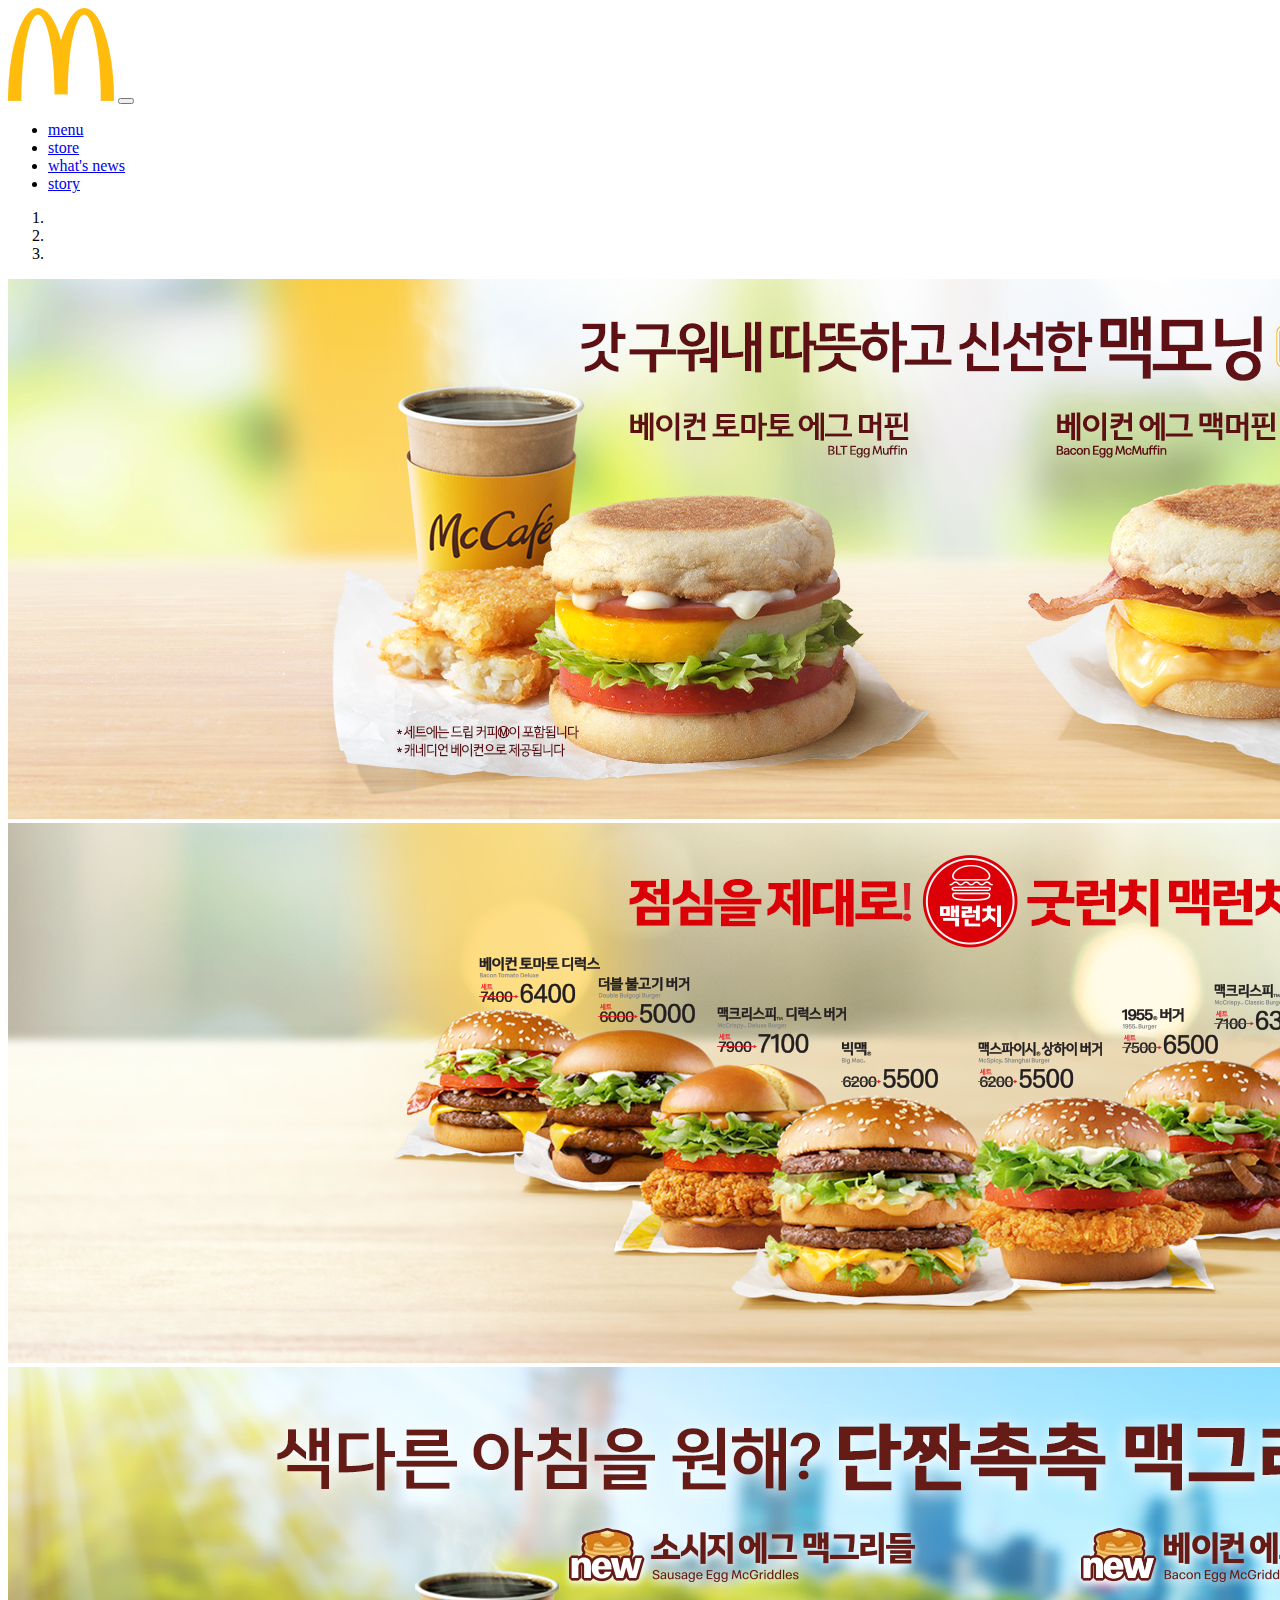
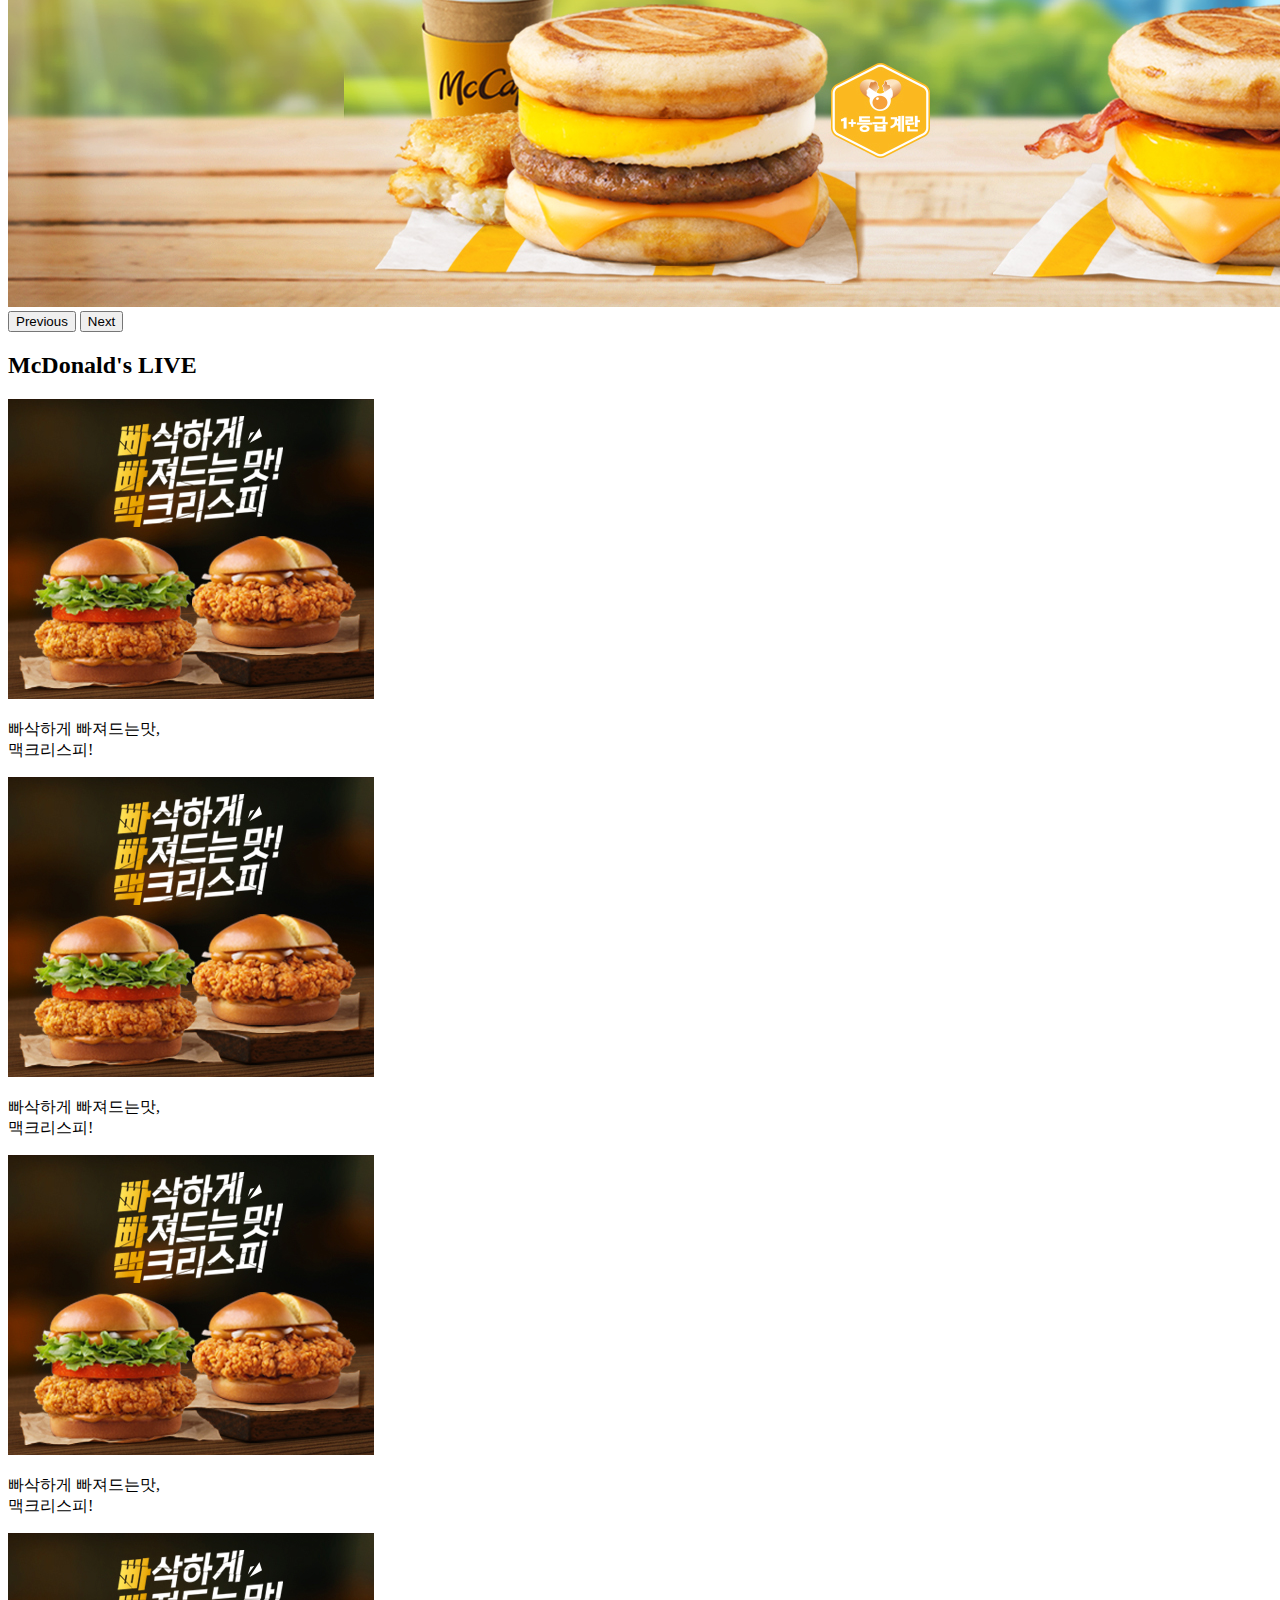
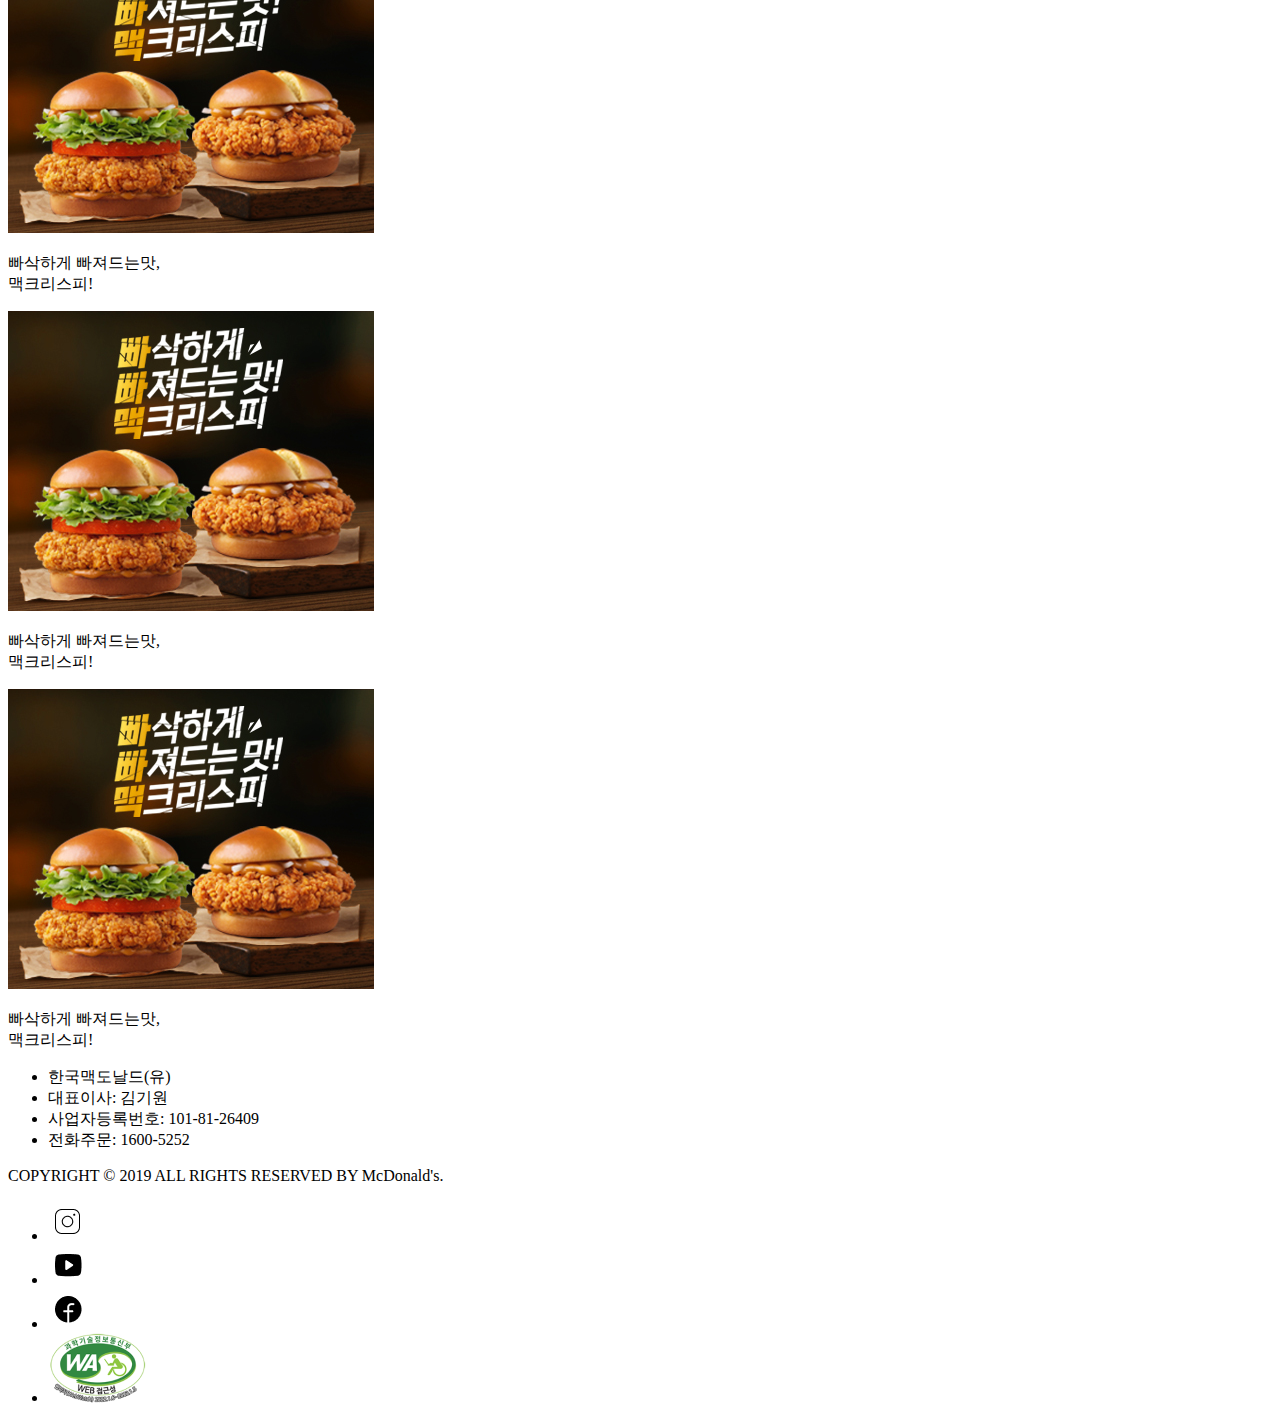
==== mc-bootstrap/index.html @ 6df3d98b "Initial commit" ====
<!DOCTYPE html>
<html lang="ko">
<head>
    
    <meta charset="UTF-8">
    <meta http-equiv="X-UA-Compatible" content="IE=edge">
    <meta name="viewport" content="width=device-width, initial-scale=1.0">
    <title>맥도날드</title>
    <link rel="stylesheet" href="https://cdn.jsdelivr.net/npm/bootstrap@4.6.2/dist/css/bootstrap.min.css" integrity="sha384-xOolHFLEh07PJGoPkLv1IbcEPTNtaed2xpHsD9ESMhqIYd0nLMwNLD69Npy4HI+N" crossorigin="anonymous">
    <!-- 커스텀 스타일 css -->
    <link rel="stylesheet" href="css/custom.css">
    
</head>

<body>
    <!-- 헤더 -->
    <header>
        <div class="container mx-auto">
            <nav class="navbar navbar-expand-lg navbar-light bg-light">
                <a class="navbar-brand" href="#"><img src="images/logo.png" alt="맥도날드로고"></a>
               
                <!-- 모바일에서는 보임 -->
                <button class="navbar-toggler" type="button" data-toggle="collapse" data-target="#navbarNav" aria-controls="navbarNav" aria-expanded="false" aria-label="Toggle navigation">
                    <span class="navbar-toggler-icon"></span>
                </button>  
                
                <div class="collapse navbar-collapse" id="navbarNav">

                    <ul class="navbar-nav mx-5">
                        <li class="nav-item ">
                            <a class="nav-link p-3 mx-5" href="#">menu</a>
                        </li>
                        
                        <li class="nav-item">
                            <a class="nav-link p-3 mx-5" href="#">store</a>
                        </li>
                        
                        <li class="nav-item">
                            <a class="nav-link p-3 mx-5" href="#">what's news</a>
                        </li>
                        
                        <li class="nav-item">
                            <a class="nav-link p-3 mx-5" href="#">story</a>
                        </li>
                    </ul>
            </div>
        </nav>
    </div>
    </header>
    <!-- carousel -->
    <div class="container-fluid mb-5">
        <div id="carouselExampleIndicators" class="carousel slide " data-ride="carousel">

            <ol class="carousel-indicators ">
                <li data-target="#carouselExampleIndicators" data-slide-to="0" class="active rounded-circle m-0"></li>
                <li data-target="#carouselExampleIndicators" data-slide-to="1"></li>
                <li data-target="#carouselExampleIndicators" data-slide-to="2"></li>
            </ol>

            <div class="carousel-inner">
                <div class="carousel-item active">
                    <img src="images/1646206654229.png" class="d-block w-100" alt="...">
                </div>
                <div class="carousel-item">
                    <img src="images/1661353335423.jpg" class="d-block w-100" alt="...">
                </div>
                <div class="carousel-item">
                    <img src="images/1663141307320.jpg" class="d-block w-100" alt="...">
                </div>
            </div>

            <button class="carousel-control-prev" type="button" data-target="#carouselExampleIndicators" data-slide="prev">
                <span class="carousel-control-prev-icon" aria-hidden="true"></span>
                <span class="sr-only">Previous</span>
            </button>
            <button class="carousel-control-next" type="button" data-target="#carouselExampleIndicators" data-slide="next">
                <span class="carousel-control-next-icon" aria-hidden="true"></span>
                <span class="sr-only">Next</span>
            </button>
        </div>
    </div>
    <!-- 섹션 -->
    <section>
        <!-- 첫번째 아티클 -->
        <article>

            <div class="container">
                <h2>McDonald's LIVE</h2>
                <div class="row row-cols-1 row-cols-md-3">
                    <div class="col mb-4">
                        <div class="card">
                            <img src="images/event1.jpg" class="card-img-top" alt="빠삭하게빠져드는맛맥크리스피">
                            <div class="card-body">
                                <p class="card-text">빠삭하게 빠져드는맛,<br>맥크리스피!</p>
                            </div>
                        </div>
                    </div>
                    
                    <div class="col mb-4">
                        <div class="card">
                            <img src="images/event1.jpg" class="card-img-top" alt="빠삭하게빠져드는맛맥크리스피">
                            <div class="card-body">
                                <p class="card-text">빠삭하게 빠져드는맛,<br>맥크리스피!</p>
                            </div>
                        </div>
                    </div>
                    
                    <div class="col mb-4">
                        <div class="card">
                      <img src="images/event1.jpg" class="card-img-top" alt="빠삭하게빠져드는맛맥크리스피">
                      <div class="card-body">
                          <p class="card-text">빠삭하게 빠져드는맛,<br>맥크리스피!</p>
                        </div>
                    </div>
                </div>
                <div class="col mb-4">
                    <div class="card">
                        <img src="images/event1.jpg" class="card-img-top" alt="빠삭하게빠져드는맛맥크리스피">
                        <div class="card-body">
                            <p class="card-text">빠삭하게 빠져드는맛,<br>맥크리스피!</p>
                        </div>
                    </div>
                </div>
                
                <div class="col mb-4">
                    <div class="card">
                        <img src="images/event1.jpg" class="card-img-top" alt="빠삭하게빠져드는맛맥크리스피">
                        <div class="card-body">
                            <p class="card-text">빠삭하게 빠져드는맛,<br>맥크리스피!</p>
                        </div>
                    </div>
                </div>
                
                <div class="col mb-4">
                    <div class="card">
                        <img src="images/event1.jpg" class="card-img-top" alt="빠삭하게빠져드는맛맥크리스피">
                        <div class="card-body">
                            <p class="card-text">빠삭하게 빠져드는맛,<br>맥크리스피!</p>
                        </div>
                    </div>
                </div>
                
            </div>
        </div>
        </article>
    </section>

    <footer>
        <div class="container-fluid bg-dark col-sm p-5">
            <div class="container">

                
                <div class="row">
                    
                    <div class="col-sm">
                        <ul class="list-unstyled">
                            <li>한국맥도날드(유)</li>
                            <li>대표이사: 김기원</li>
                            <li>사업자등록번호: 101-81-26409</li>
                            <li>전화주문: 1600-5252</li>
                        </ul>
                        <p class="copy">COPYRIGHT © 2019 ALL RIGHTS RESERVED BY McDonald's.</p>
                    </div>
                    
                    <div class="foot-social col-sm">  
                        <ul class="list-unstyled d-flex">
                            <li><a href="#"><img src="images/insta.png" alt="" /></a></li>
                            <li><a href="#"><img src="images/youtube.png" alt="" /></a></li>
                            <li><a href="#"><img src="images/facebook.png" alt="" /></a></li>
                            <li><a href="#"><img src="images/web_accessibility.png" alt="" /></a></li>
                        </ul>
                    </div>
                </div>
                    
            </div>
        </div>
    </footer>

     <!-- 부트스트랩 Script CDN -->
     <script src="https://cdn.jsdelivr.net/npm/jquery@3.5.1/dist/jquery.slim.min.js" integrity="sha384-DfXdz2htPH0lsSSs5nCTpuj/zy4C+OGpamoFVy38MVBnE+IbbVYUew+OrCXaRkfj" crossorigin="anonymous"></script>
     <script src="https://cdn.jsdelivr.net/npm/bootstrap@4.6.2/dist/js/bootstrap.bundle.min.js" integrity="sha384-Fy6S3B9q64WdZWQUiU+q4/2Lc9npb8tCaSX9FK7E8HnRr0Jz8D6OP9dO5Vg3Q9ct" crossorigin="anonymous"></script>

    
</body>
</html>
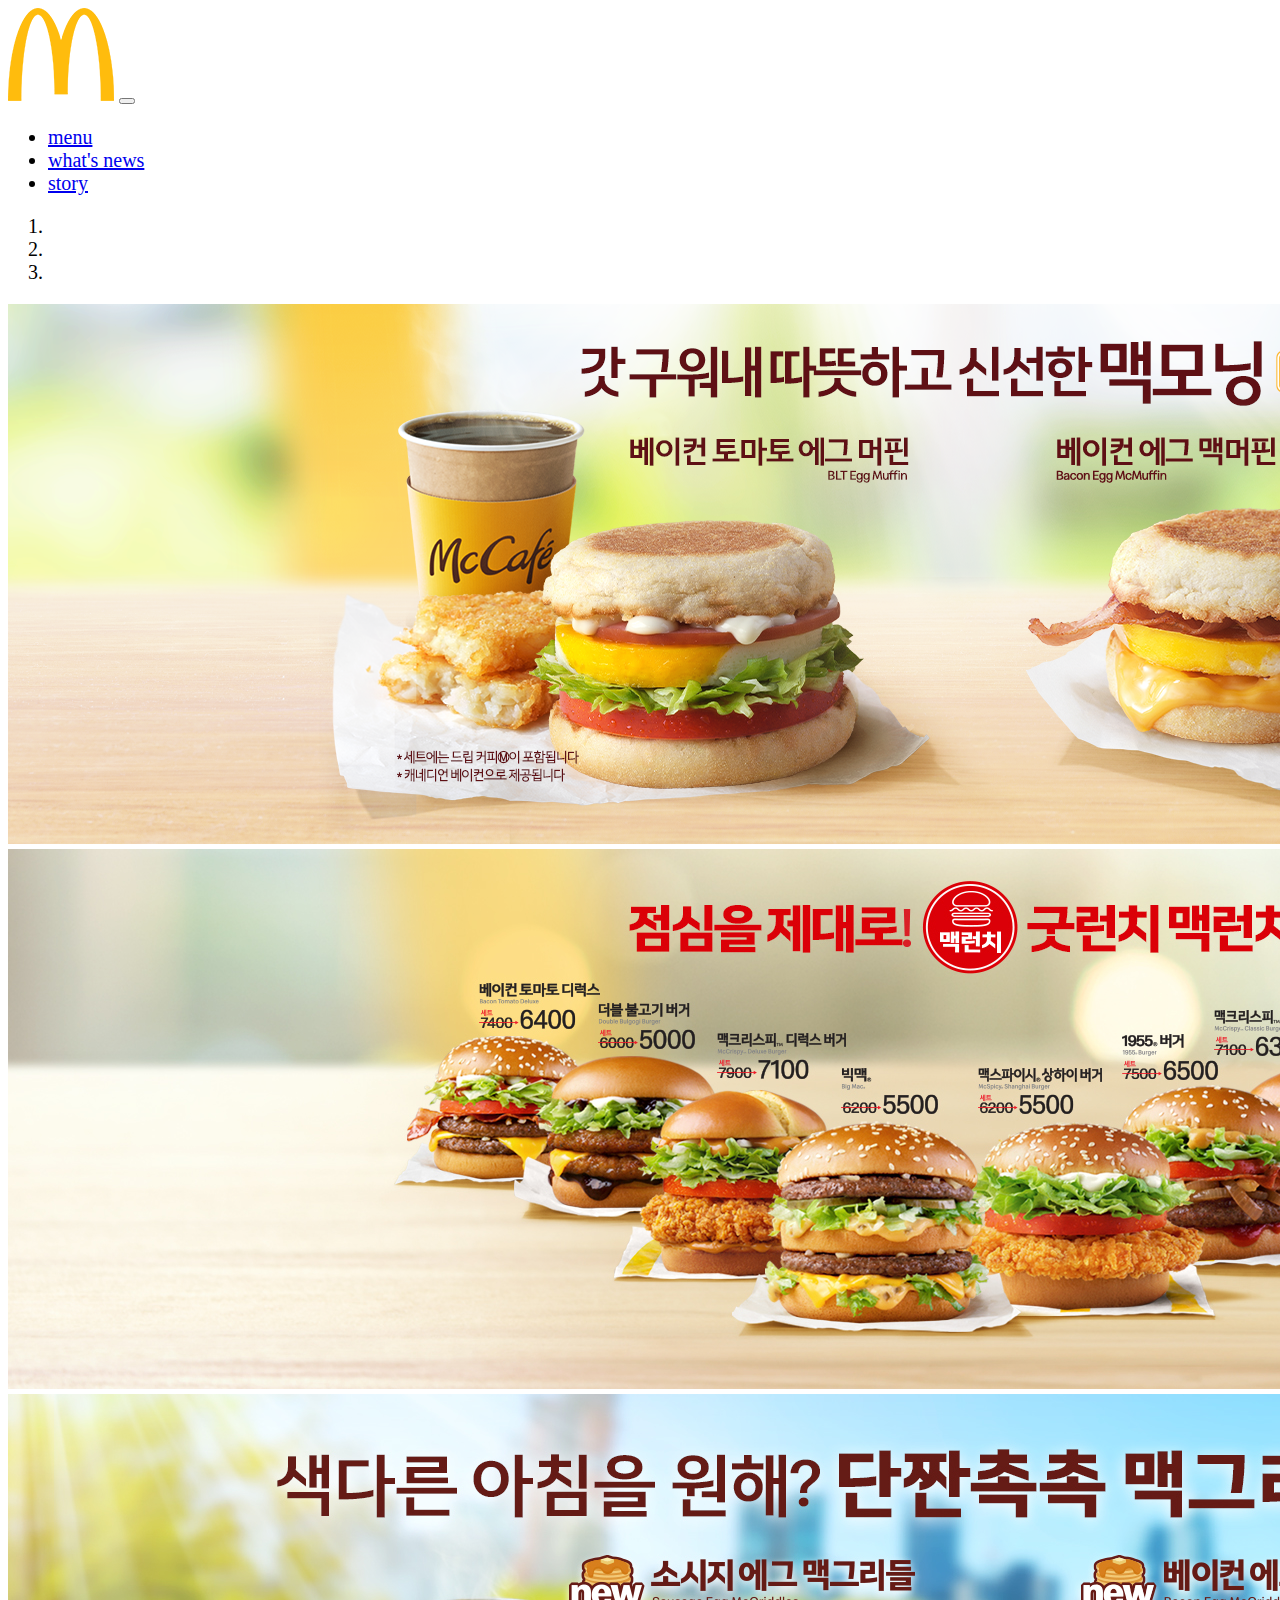
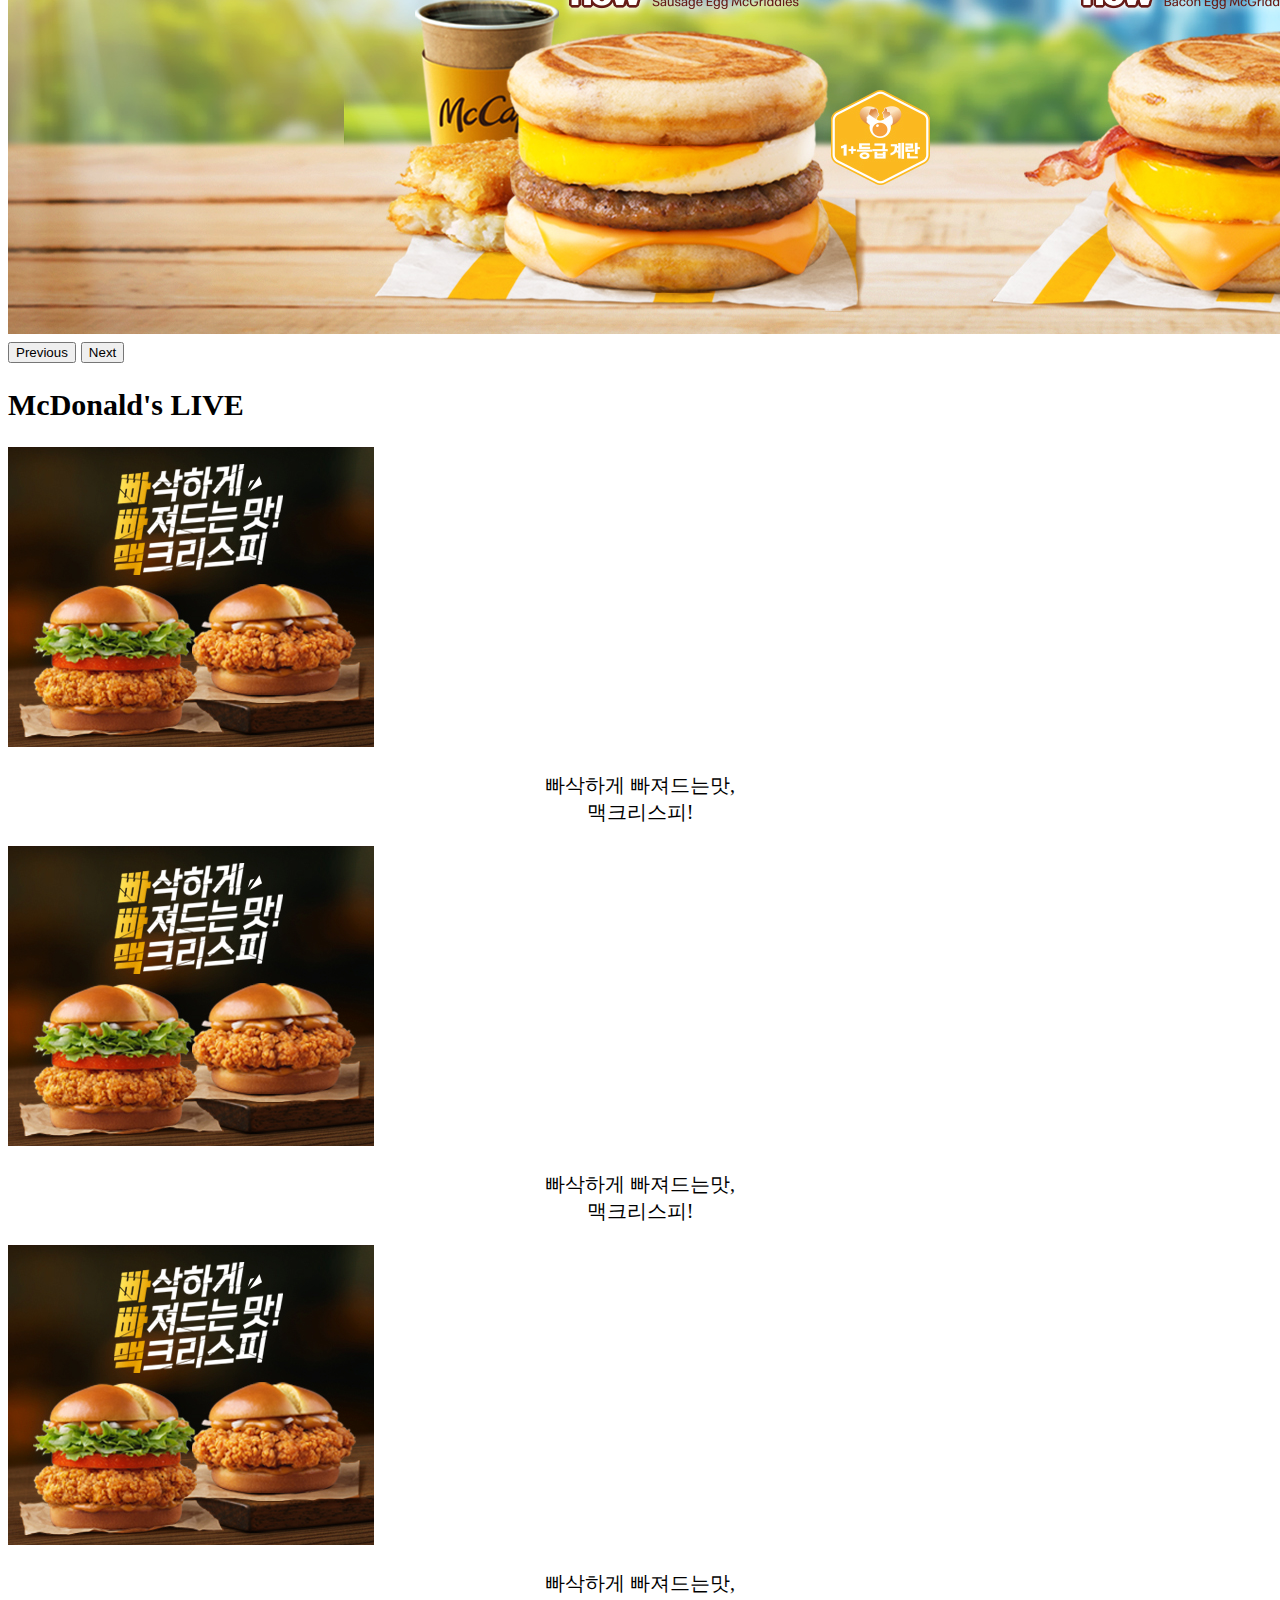
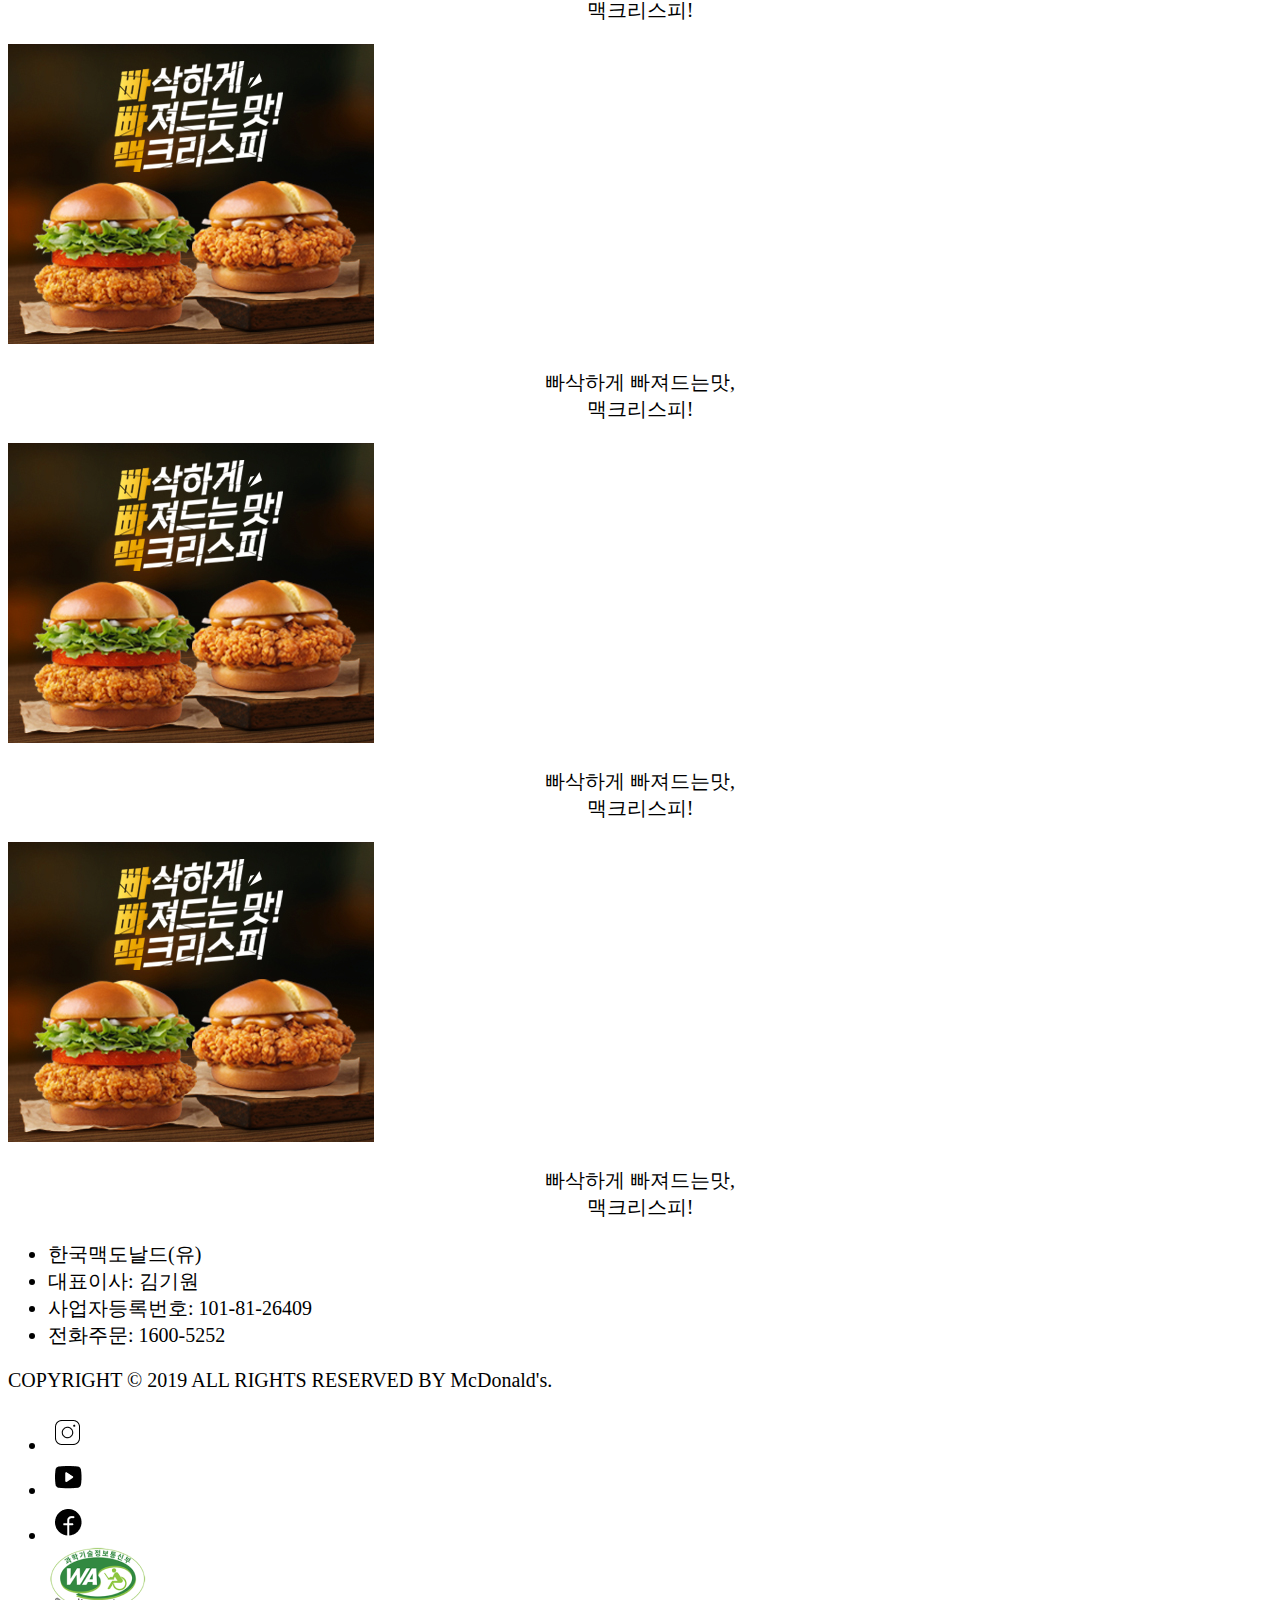
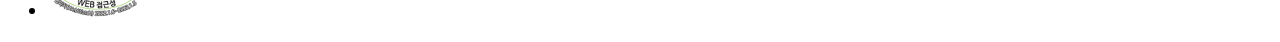
==== commit 0784dbe3: "modify" ====
--- a/mc-bootstrap/index.html
+++ b/mc-bootstrap/index.html
@@ -17,7 +17,7 @@
     <header>
         <div class="container mx-auto">
             <nav class="navbar navbar-expand-lg navbar-light bg-light">
-                <a class="navbar-brand" href="#"><img src="images/logo.png" alt="맥도날드로고"></a>
+                <a class="navbar-brand" href="index.html"><img src="images/logo.png" alt="맥도날드로고"></a>
                
                 <!-- 모바일에서는 보임 -->
                 <button class="navbar-toggler" type="button" data-toggle="collapse" data-target="#navbarNav" aria-controls="navbarNav" aria-expanded="false" aria-label="Toggle navigation">
@@ -28,19 +28,15 @@
 
                     <ul class="navbar-nav mx-5">
                         <li class="nav-item ">
-                            <a class="nav-link p-3 mx-5" href="#">menu</a>
+                            <a class="nav-link p-3 ml-5" href="Menu.html">menu</a>
                         </li>
                         
                         <li class="nav-item">
-                            <a class="nav-link p-3 mx-5" href="#">store</a>
+                            <a class="nav-link p-3 ml-5" href="What'sNews.html">what's news</a>
                         </li>
                         
                         <li class="nav-item">
-                            <a class="nav-link p-3 mx-5" href="#">what's news</a>
-                        </li>
-                        
-                        <li class="nav-item">
-                            <a class="nav-link p-3 mx-5" href="#">story</a>
+                            <a class="nav-link p-3 ml-5" href="#">story</a>
                         </li>
                     </ul>
             </div>
@@ -150,10 +146,10 @@
             <div class="container">
 
                 
-                <div class="row">
+                <div class="d-flex justify-content-between">
                     
-                    <div class="col-sm">
-                        <ul class="list-unstyled">
+                    <div class="foot-info">
+                        <ul class="list-unstyled ">
                             <li>한국맥도날드(유)</li>
                             <li>대표이사: 김기원</li>
                             <li>사업자등록번호: 101-81-26409</li>
@@ -162,7 +158,7 @@
                         <p class="copy">COPYRIGHT © 2019 ALL RIGHTS RESERVED BY McDonald's.</p>
                     </div>
                     
-                    <div class="foot-social col-sm">  
+                    <div class="foot-social">  
                         <ul class="list-unstyled d-flex">
                             <li><a href="#"><img src="images/insta.png" alt="" /></a></li>
                             <li><a href="#"><img src="images/youtube.png" alt="" /></a></li>
--- a/mc-bootstrap/css/custom.css
+++ b/mc-bootstrap/css/custom.css
@@ -0,0 +1,42 @@
+html{
+    font-size : 20px;
+}
+.card{
+    border-radius: 15px;
+}
+
+.visualArea.what_visual {
+	background-image: url("../images/bg_visual_whats02.jpg");
+    height : 220px;
+    background-repeat: no-repeat;
+}
+
+.visualArea.menu_visual {
+	background-image: url("../images/bg_visual_menu01.jpg");
+    height: 220px ;
+    background-repeat: no-repeat;
+}
+
+.titwhat {
+	color: white;
+	font-size: 2.5rem;
+	font-weight: bold;
+	text-shadow: -1px 0 #000, 0 1px #000, 1px 0 #000, 0 -1px #000;
+    margin : 0 0;
+}
+.titmenu {
+	color: white;
+	font-size: 2.5rem;
+	font-weight: bold;
+	text-shadow: -1px 0 #000, 0 1px #000, 1px 0 #000, 0 -1px #000;
+}
+.titmenu_sub {
+	font-size: .9rem;
+}
+.visualArea .inner_text {
+	padding: 3rem 2rem;
+}
+
+.card-title, .card-text{
+    text-align: center;
+}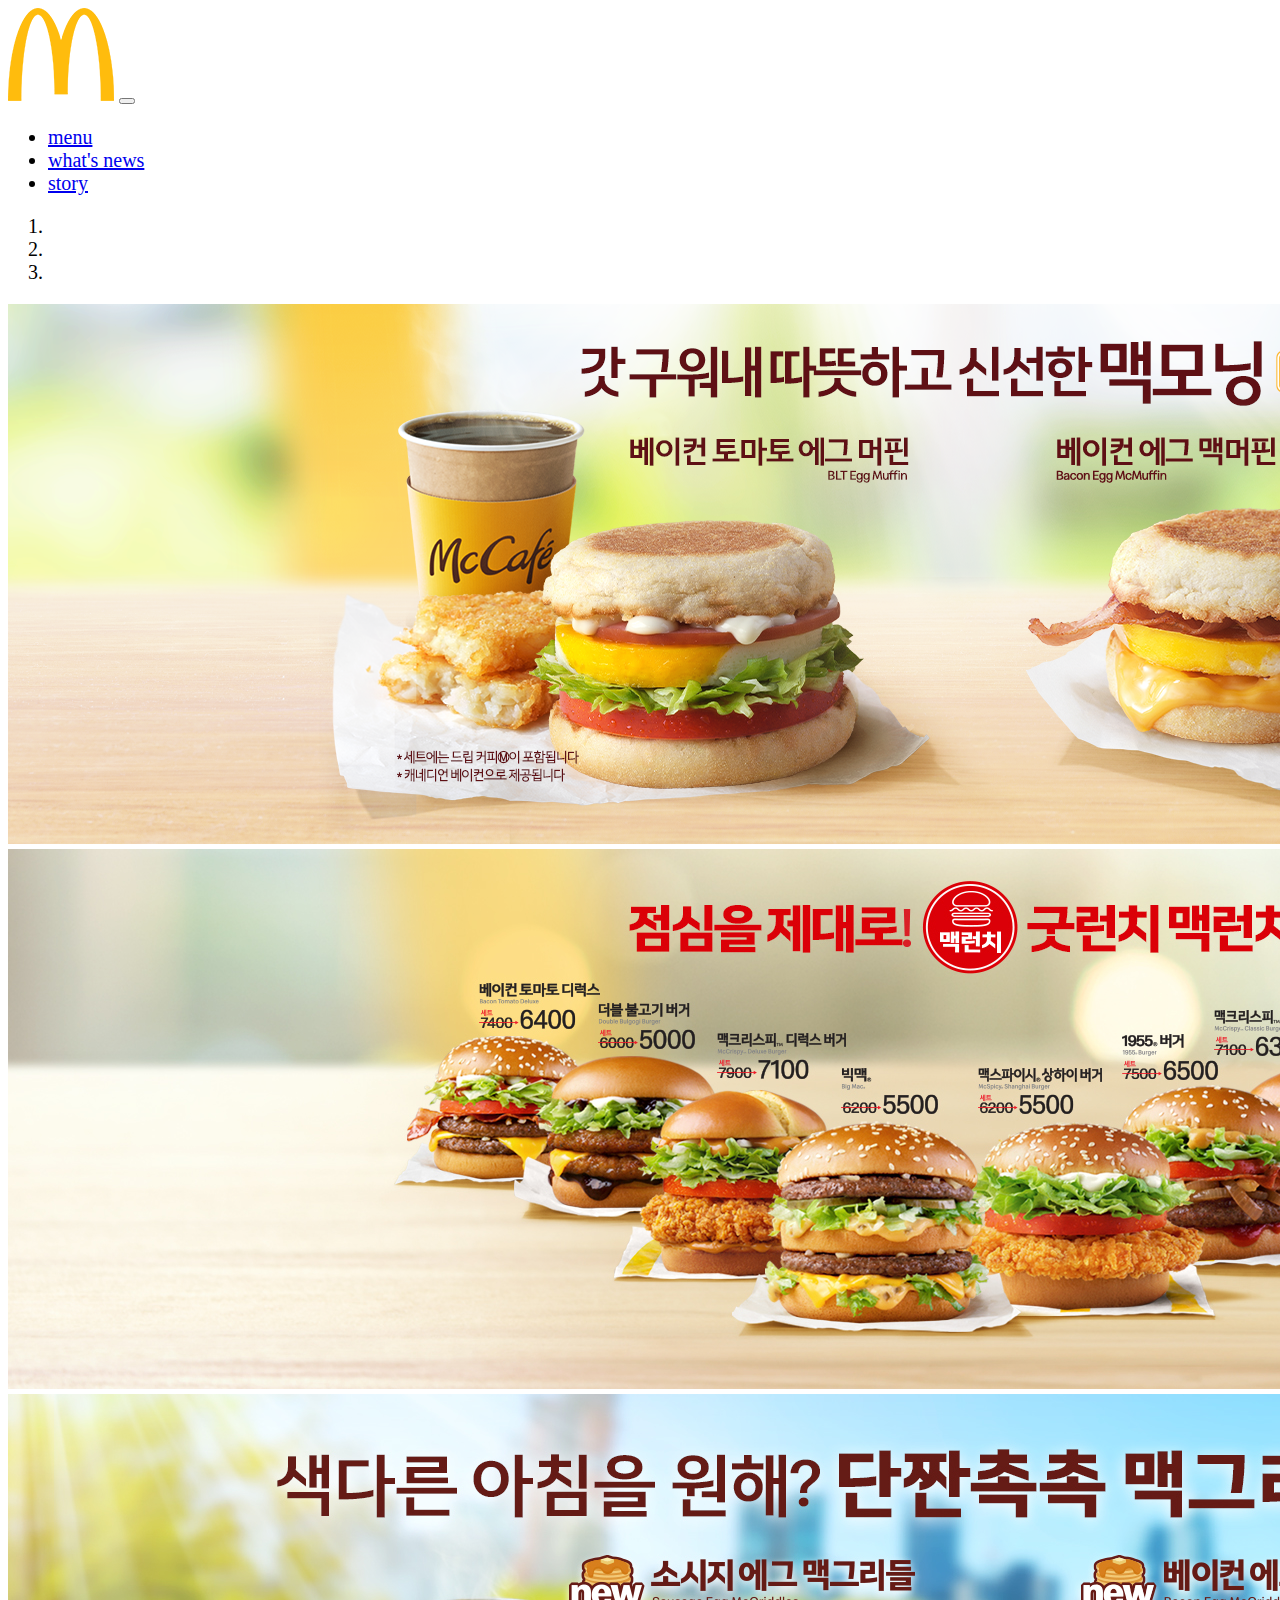
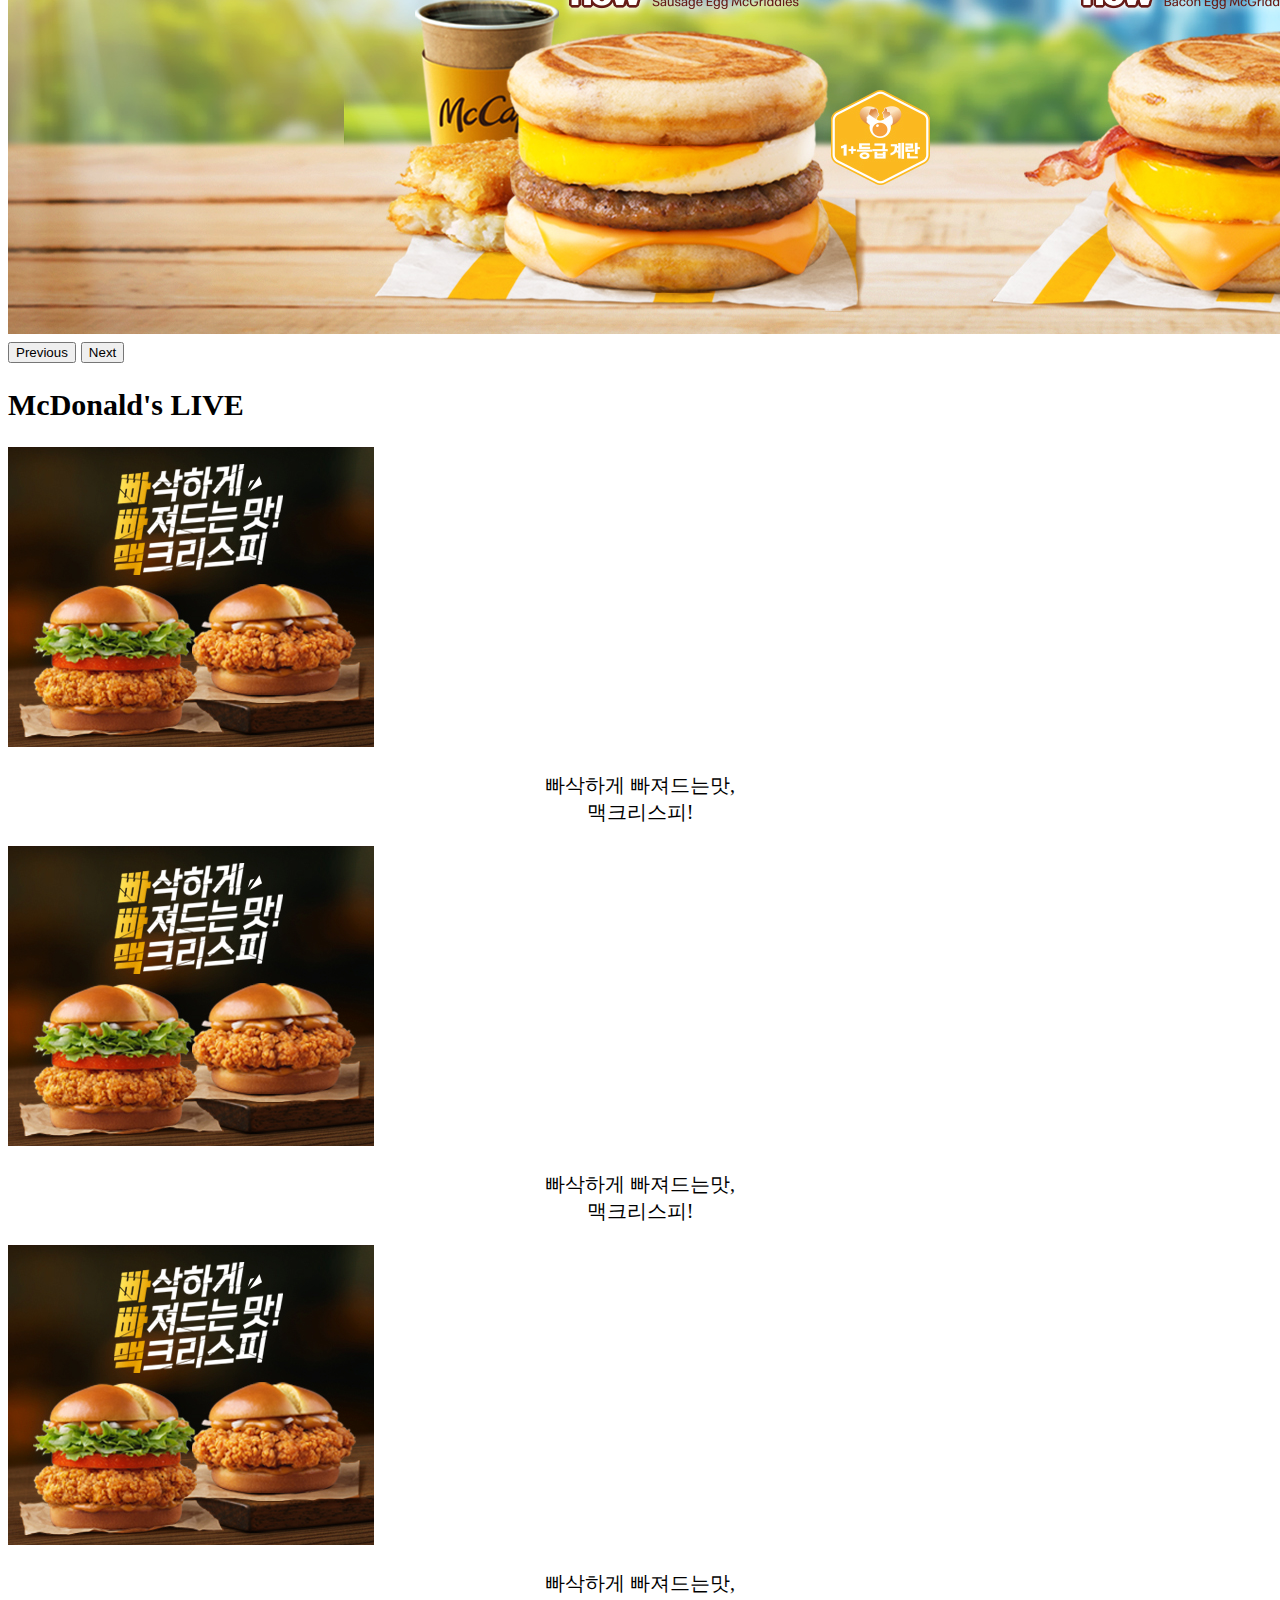
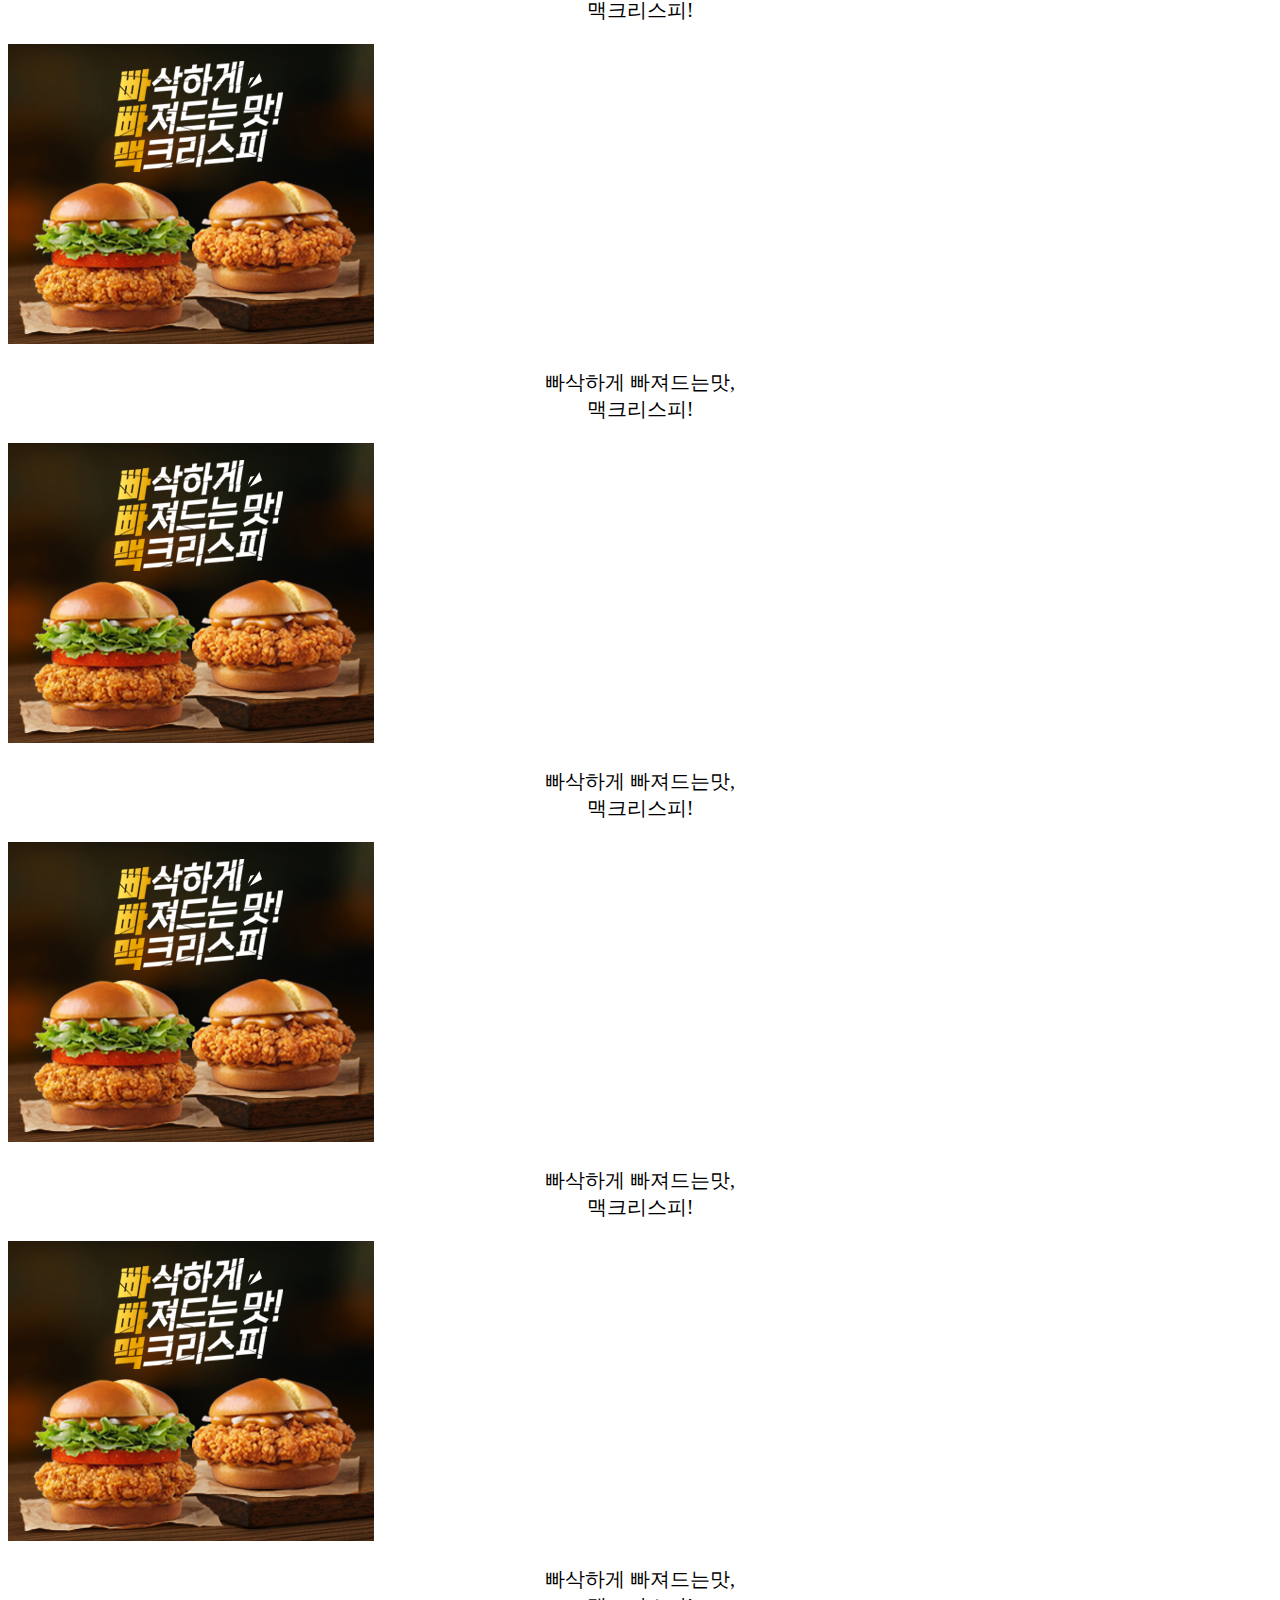
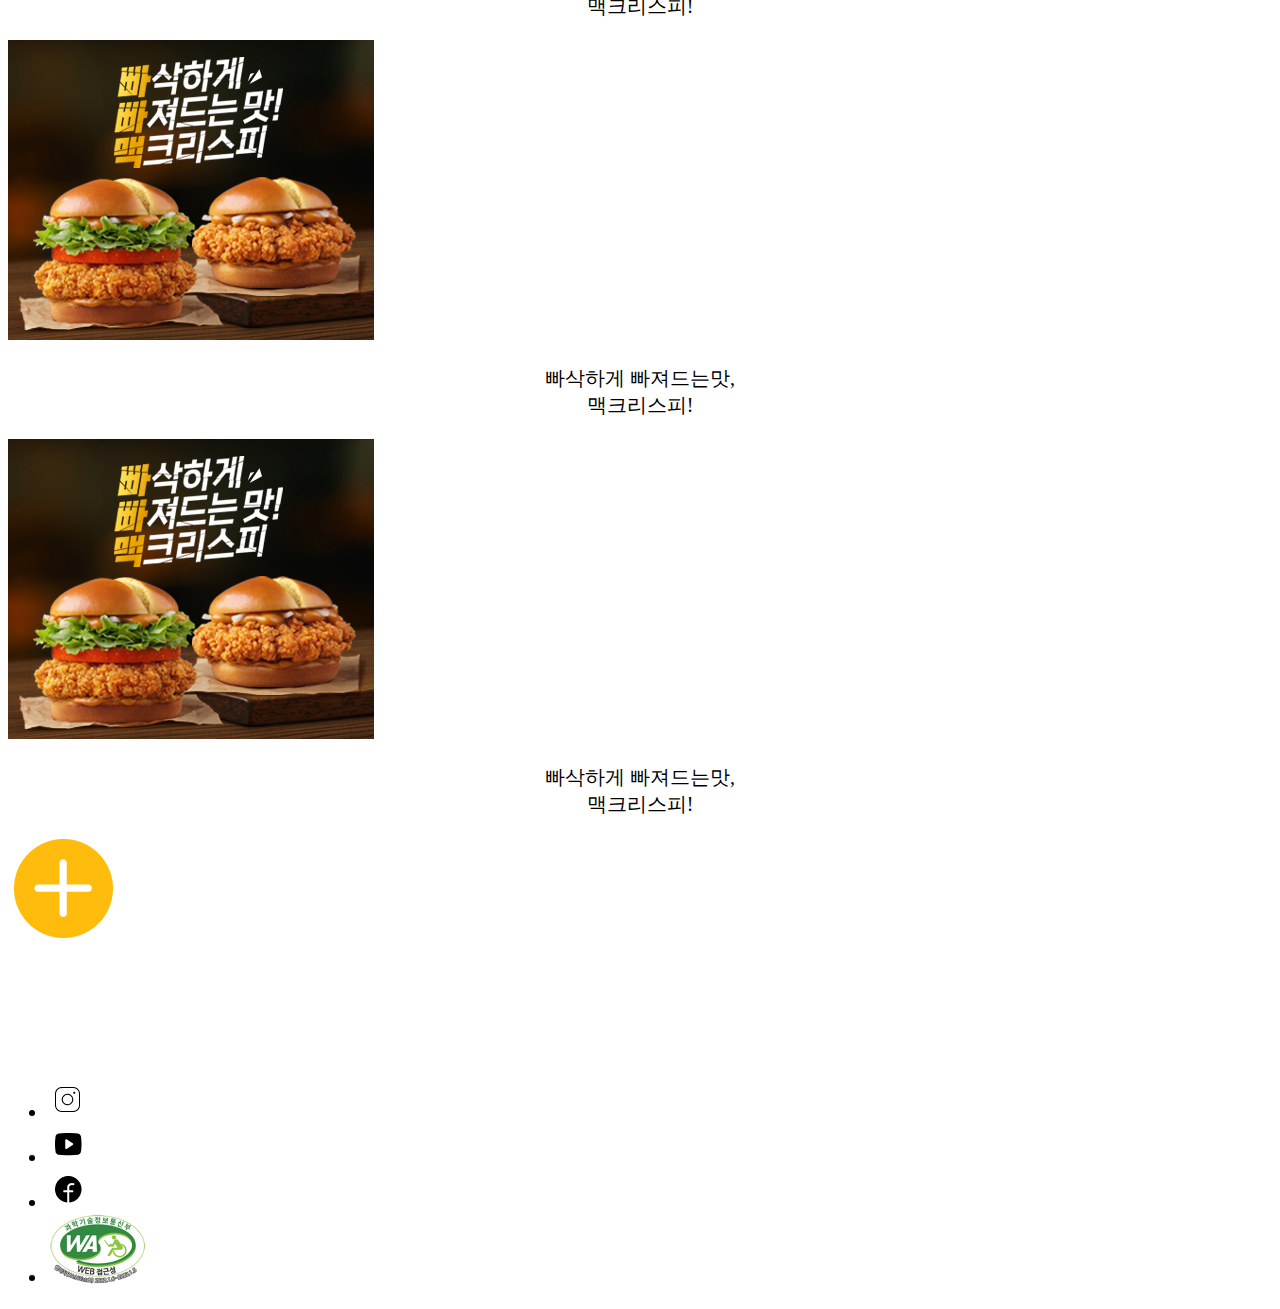
==== commit 2a32e249: "story final, modify all" ====
--- a/mc-bootstrap/index.html
+++ b/mc-bootstrap/index.html
@@ -36,7 +36,7 @@
                         </li>
                         
                         <li class="nav-item">
-                            <a class="nav-link p-3 ml-5" href="#">story</a>
+                            <a class="nav-link p-3 ml-5" href="Story.html">story</a>
                         </li>
                     </ul>
             </div>
@@ -79,7 +79,6 @@
     <section>
         <!-- 첫번째 아티클 -->
         <article>
-
             <div class="container">
                 <h2>McDonald's LIVE</h2>
                 <div class="row row-cols-1 row-cols-md-3">
@@ -91,54 +90,89 @@
                             </div>
                         </div>
                     </div>
-                    
-                    <div class="col mb-4">
-                        <div class="card">
-                            <img src="images/event1.jpg" class="card-img-top" alt="빠삭하게빠져드는맛맥크리스피">
-                            <div class="card-body">
-                                <p class="card-text">빠삭하게 빠져드는맛,<br>맥크리스피!</p>
-                            </div>
-                        </div>
-                    </div>
-                    
-                    <div class="col mb-4">
-                        <div class="card">
-                      <img src="images/event1.jpg" class="card-img-top" alt="빠삭하게빠져드는맛맥크리스피">
-                      <div class="card-body">
-                          <p class="card-text">빠삭하게 빠져드는맛,<br>맥크리스피!</p>
-                        </div>
-                    </div>
-                </div>
-                <div class="col mb-4">
-                    <div class="card">
-                        <img src="images/event1.jpg" class="card-img-top" alt="빠삭하게빠져드는맛맥크리스피">
-                        <div class="card-body">
-                            <p class="card-text">빠삭하게 빠져드는맛,<br>맥크리스피!</p>
-                        </div>
-                    </div>
-                </div>
-                
-                <div class="col mb-4">
-                    <div class="card">
-                        <img src="images/event1.jpg" class="card-img-top" alt="빠삭하게빠져드는맛맥크리스피">
-                        <div class="card-body">
-                            <p class="card-text">빠삭하게 빠져드는맛,<br>맥크리스피!</p>
-                        </div>
-                    </div>
-                </div>
-                
-                <div class="col mb-4">
-                    <div class="card">
-                        <img src="images/event1.jpg" class="card-img-top" alt="빠삭하게빠져드는맛맥크리스피">
-                        <div class="card-body">
-                            <p class="card-text">빠삭하게 빠져드는맛,<br>맥크리스피!</p>
-                        </div>
-                    </div>
-                </div>
-                
-            </div>
-        </div>
+                    <div class="col mb-4">
+                        <div class="card">
+                            <img src="images/event1.jpg" class="card-img-top" alt="빠삭하게빠져드는맛맥크리스피">
+                            <div class="card-body">
+                                <p class="card-text">빠삭하게 빠져드는맛,<br>맥크리스피!</p>
+                            </div>
+                        </div>
+                    </div>
+                    <div class="col mb-4">
+                        <div class="card">
+                            <img src="images/event1.jpg" class="card-img-top" alt="빠삭하게빠져드는맛맥크리스피">
+                            <div class="card-body">
+                                <p class="card-text">빠삭하게 빠져드는맛,<br>맥크리스피!</p>
+                            </div>
+                        </div>
+                    </div>
+                    <div class="col mb-4">
+                        <div class="card">
+                            <img src="images/event1.jpg" class="card-img-top" alt="빠삭하게빠져드는맛맥크리스피">
+                            <div class="card-body">
+                                <p class="card-text">빠삭하게 빠져드는맛,<br>맥크리스피!</p>
+                            </div>
+                        </div>
+                    </div>
+                    <div class="col mb-4">
+                        <div class="card">
+                            <img src="images/event1.jpg" class="card-img-top" alt="빠삭하게빠져드는맛맥크리스피">
+                            <div class="card-body">
+                                <p class="card-text">빠삭하게 빠져드는맛,<br>맥크리스피!</p>
+                            </div>
+                        </div>
+                    </div>
+                    <div class="col mb-4">
+                        <div class="card">
+                            <img src="images/event1.jpg" class="card-img-top" alt="빠삭하게빠져드는맛맥크리스피">
+                            <div class="card-body">
+                                <p class="card-text">빠삭하게 빠져드는맛,<br>맥크리스피!</p>
+                            </div>
+                        </div>
+                    </div>
+
+                    <div class="d-none">
+                        <div class="col mb-4">
+                            <div class="card">
+                                <img src="images/event1.jpg" class="card-img-top" alt="빠삭하게빠져드는맛맥크리스피">
+                                <div class="card-body">
+                                    <p class="card-text">빠삭하게 빠져드는맛,<br>맥크리스피!</p>
+                                </div>
+                            </div>
+                        </div>
+
+                        <div class="col mb-4">
+                            <div class="card">
+                                <img src="images/event1.jpg" class="card-img-top" alt="빠삭하게빠져드는맛맥크리스피">
+                                <div class="card-body">
+                                    <p class="card-text">빠삭하게 빠져드는맛,<br>맥크리스피!</p>
+                                </div>
+                            </div>
+                        </div>
+
+                        <div class="col mb-4">
+                            <div class="card">
+                                <img src="images/event1.jpg" class="card-img-top" alt="빠삭하게빠져드는맛맥크리스피">
+                                <div class="card-body">
+                                    <p class="card-text">빠삭하게 빠져드는맛,<br>맥크리스피!</p>
+                                </div>
+                            </div>
+                        </div>
+                    </div>
+
+                </div>
+
+                <div class="more  my-3 mx-auto " style="width: 99px;">
+                    <button class ="more_btn">
+                        <img src="images/more_plus.png" alt="더보기" />
+                    </button>
+                </div>
+
+            </div>
         </article>
+
+
+       
     </section>
 
     <footer>
@@ -159,7 +193,7 @@
                     </div>
                     
                     <div class="foot-social">  
-                        <ul class="list-unstyled d-flex">
+                        <ul class="social list-unstyled d-flex">
                             <li><a href="#"><img src="images/insta.png" alt="" /></a></li>
                             <li><a href="#"><img src="images/youtube.png" alt="" /></a></li>
                             <li><a href="#"><img src="images/facebook.png" alt="" /></a></li>
--- a/mc-bootstrap/css/custom.css
+++ b/mc-bootstrap/css/custom.css
@@ -8,13 +8,25 @@
 .visualArea.what_visual {
 	background-image: url("../images/bg_visual_whats02.jpg");
     height : 220px;
-    background-repeat: no-repeat;
+	background-size: cover; 
+	background-repeat: no-repeat;
+	background-position: center;
 }
 
 .visualArea.menu_visual {
 	background-image: url("../images/bg_visual_menu01.jpg");
     height: 220px ;
-    background-repeat: no-repeat;
+	background-size: cover; 
+	background-repeat: no-repeat;
+	background-position: center;
+}
+
+.visualArea.story_visual {
+	background-image: url("../images/bg_visual_storymain.jpg");
+	height : 220px;
+	background-size: cover; 
+	background-repeat: no-repeat;
+	background-position: center;
 }
 
 .titwhat {
@@ -30,6 +42,13 @@
 	font-weight: bold;
 	text-shadow: -1px 0 #000, 0 1px #000, 1px 0 #000, 0 -1px #000;
 }
+
+.titstory {
+	color: white;
+	font-size: 2.5rem;
+	font-weight: bold;
+	text-shadow: -1px 0 #000, 0 1px #000, 1px 0 #000, 0 -1px #000;
+}
 .titmenu_sub {
 	font-size: .9rem;
 }
@@ -39,4 +58,44 @@
 
 .card-title, .card-text{
     text-align: center;
-}+}
+
+.story_sum h2 {
+	font-size: 1.5rem;
+	font-weight: bold;
+}
+
+.story_sum p {
+	color: #808080;
+	font-size: .8rem;
+	margin: 1rem 0 0 0;
+}
+.more .more_btn{
+	border:none;
+	background : none;
+}
+
+/* footer */
+.foot-info{
+	color: white;
+	font-size: .7rem;
+}
+
+.foot-social .social{
+	column-gap: .5rem;
+}
+
+.story_text .list_tit {
+	font-size: 2rem;
+	font-weight: bold;
+	margin-bottom: 2rem;
+}
+.story_text .list_sub_tit {
+	font-size: 1rem;
+	font-weight: 500;
+}
+
+.story_text p {
+	font-size: .8rem;
+	color: #808080;
+}
